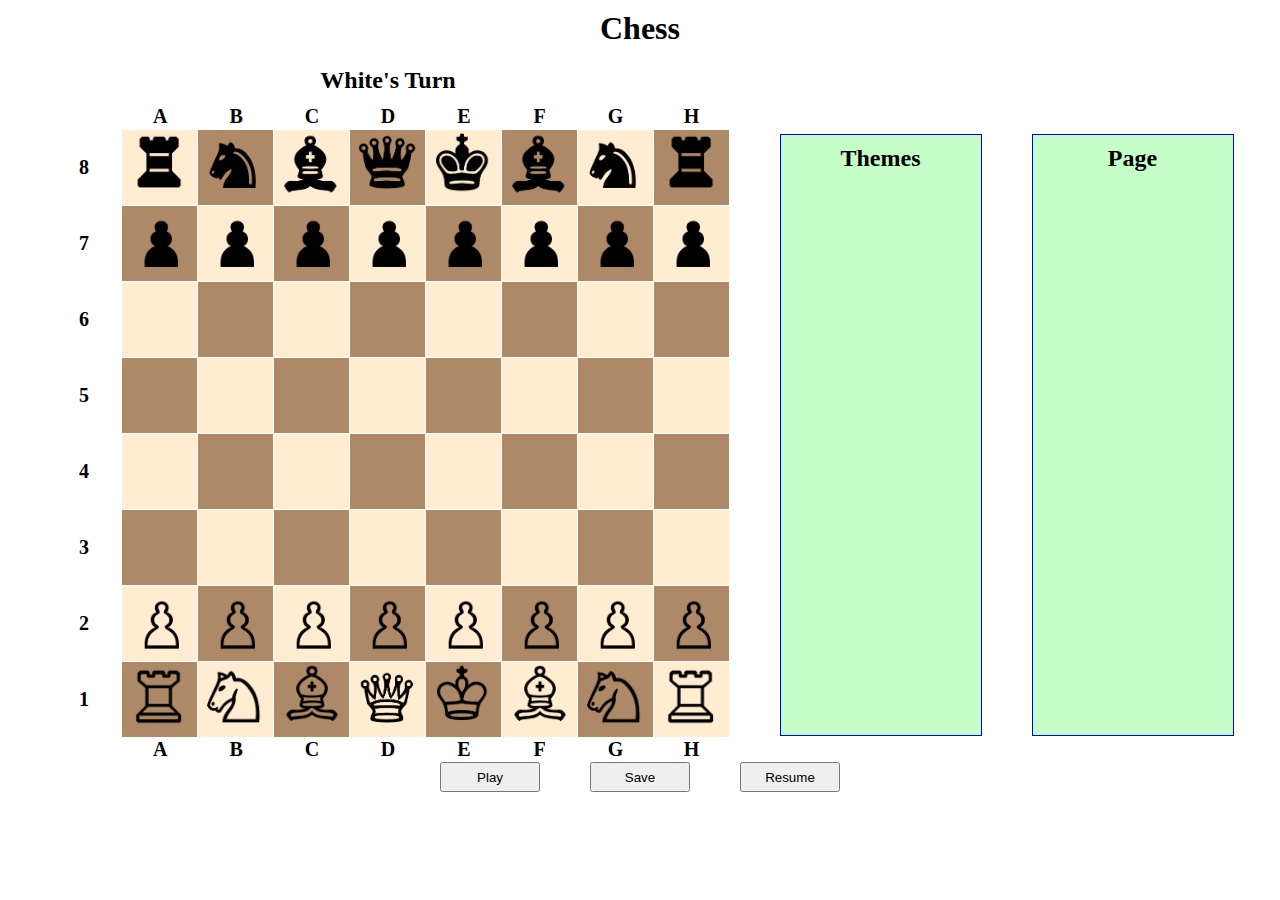
==== index.html @ 3ba4db80 "fix HTML validate - remove ul" ====
<!DOCTYPE html>
<html lang="en">

<head>
    <meta charset="UTF-8">
    <meta http-equiv="X-UA-Compatible" content="IE=edge">
    <meta name="viewport" content="width=device-width, initial-scale=1.0">
    <meta name="author" content="Jahid Khan">
    <link rel="stylesheet" href="Chess.css">
    
    <title>Chess</title>
</head>
<h1>Chess</h1>
<div class="container">
    <div>
        <button onclick="location.reload()">Play</button>
    </div>
    <div>
        <button onclick="saveGame()">Save</button>
    </div>
    <div>
        <button onclick="loadGame()">Resume</button>
    </div>
</div>
<div id = "game">
<body>
    
    <div class="container">
        <div>
            <h2 id="tog">White's Turn</h2>

                <div class="divv" id="row0">
                    <li class="letters"></li>
                    <li class="letters">A</li>
                    <li class="letters">B</li>
                    <li class="letters">C</li>
                    <li class="letters">D</li>
                    <li class="letters">E</li>
                    <li class="letters">F</li>
                    <li class="letters">G</li>
                    <li class="letters">H</li>
                </div>
                <div class="divv" id="row8">
                    <li class="numbers">8</li>
                    <li class="box" id="b801">Brook</li>
                    <li class="box" id="b802">Bknight</li>
                    <li class="box" id="b803">Bbishop</li>
                    <li class="box" id="b804">Bqueen</li>
                    <li class="box" id="b805">Bking</li>
                    <li class="box" id="b806">Bbishop</li>
                    <li class="box" id="b807">Bknight</li>
                    <li class="box" id="b808">Brook</li>
                </div>
                <div class="divv" id="row7">
                    <li class="numbers">7</li>
                    <li class="box" id="b701">Bpawn</li>
                    <li class="box" id="b702">Bpawn</li>
                    <li class="box" id="b703">Bpawn</li>
                    <li class="box" id="b704">Bpawn</li>
                    <li class="box" id="b705">Bpawn</li>
                    <li class="box" id="b706">Bpawn</li>
                    <li class="box" id="b707">Bpawn</li>
                    <li class="box" id="b708">Bpawn</li>
                </div>
                <div class="divv" id="row6">
                    <li class="numbers">6</li>
                    <li class="box" id="b601"></li>
                    <li class="box" id="b602"></li>
                    <li class="box" id="b603"></li>
                    <li class="box" id="b604"></li>
                    <li class="box" id="b605"></li>
                    <li class="box" id="b606"></li>
                    <li class="box" id="b607"></li>
                    <li class="box" id="b608"></li>
                </div>
                <div class="divv" id="row5">
                    <li class="numbers">5</li>
                    <li class="box" id="b501"></li>
                    <li class="box" id="b502"></li>
                    <li class="box" id="b503"></li>
                    <li class="box" id="b504"></li>
                    <li class="box" id="b505"></li>
                    <li class="box" id="b506"></li>
                    <li class="box" id="b507"></li>
                    <li class="box" id="b508"></li>
                </div>
                <div class="divv" id="row4">
                    <li class="numbers">4</li>
                    <li class="box" id="b401"></li>
                    <li class="box" id="b402"></li>
                    <li class="box" id="b403"></li>
                    <li class="box" id="b404"></li>
                    <li class="box" id="b405"></li>
                    <li class="box" id="b406"></li>
                    <li class="box" id="b407"></li>
                    <li class="box" id="b408"></li>
                </div>
                <div class="divv" id="row3">
                    <li class="numbers">3</li>
                    <li class="box" id="b301"></li>
                    <li class="box" id="b302"></li>
                    <li class="box" id="b303"></li>
                    <li class="box" id="b304"></li>
                    <li class="box" id="b305"></li>
                    <li class="box" id="b306"></li>
                    <li class="box" id="b307"></li>
                    <li class="box" id="b308"></li>
                </div>

                <div class="divv" id="row2">
                    <li class="numbers">2</li>
                    <li class="box Wpawn" id="b201">Wpawn</li>
                    <li class="box Wpawn" id="b202">Wpawn</li>
                    <li class="box Wpawn" id="b203">Wpawn</li>
                    <li class="box Wpawn" id="b204">Wpawn</li>
                    <li class="box Wpawn" id="b205">Wpawn</li>
                    <li class="box Wpawn" id="b206">Wpawn</li>
                    <li class="box Wpawn" id="b207">Wpawn</li>
                    <li class="box Wpawn" id="b208">Wpawn</li>
                </div>
                <div class="divv" id="row1">
                    <li class="numbers">1</li>
                    <li class="box" id="b101">Wrook</li>
                    <li class="box" id="b102">Wknight</li>
                    <li class="box" id="b103">Wbishop</li>
                    <li class="box" id="b104">Wqueen</li>
                    <li class="box" id="b105">Wking</li>
                    <li class="box" id="b106">Wbishop</li>
                    <li class="box" id="b107">Wknight</li>
                    <li class="box" id="b108">Wrook</li>
                </div>
                <div class="divv" id="row11">
                    <li class="letters"></li>
                    <li class="letters">A</li>
                    <li class="letters">B</li>
                    <li class="letters">C</li>
                    <li class="letters">D</li>
                    <li class="letters">E</li>
                    <li class="letters">F</li>
                    <li class="letters">G</li>
                    <li class="letters">H</li>
                </div>

        </div>
        <div class="pagebox">
            <h2>Themes</h2>
        </div>
        <div class="pagebox" id="moveRecord">
            <h2>Page</h2>
        </div>
    </div>

    <script src="Chess.js"></script>
    <script type="text/javascript">
    let key = "game";
    function savePage() {
        localStorage.setItem("lastStatus", 'home.html');
    }
    function loadPage() {
        const page = localStorage.getItem("lastStatus");
        const pathname = window.location.pathname;
        const url = window.location.href.replace(pathname, page);
        window.location.replace(url);
    }
    function saveGame() {
        let game = document.getElementById("game");
        // store content to local storage
        let x = localStorage.setItem(key, game.innerHTML);
    }
    function loadGame() {
        var storedValue = localStorage.getItem(key)
        alert(storedValue)
        if (storeValue){
            let game = document.getElementById("game");
            game.innerHTML="";
            game.innerHTML = result;
        }
    }
    </script>
</body>
</div>
</html>
---- Chess.css ----
* {
    margin: 0;
    padding: 0;
}

body {
    display: grid;
    place-items: center;
    overflow-x: hidden;
}

h1 {
    margin: 10px;
    text-align: center;
}
h2 {
    margin: 10px;
    text-align: center;
}

button {
    width: 100px;
    height: 30px;
}
button:hover{
    background-color: orange;
}

.container {
    display: flex;
    flex-direction: column;
    flex-wrap: nowrap;
    flex-flow: row wrap;
    justify-content: space-between;
    align-items: center;
    column-gap: 50px;
    order:2;
}
.pagebox {
    margin-top: 50px;
    width: 200px;
    height: 600px;
    border: 1px solid blue;
    background-color: rgb(196, 255, 199);
}

ul {
    display: grid;
    grid-template-columns: 1fr;
}

.divv {
    display: flex;
}

li {
    list-style: none;
    display: grid;
    place-items: center;
    font-size: 0px;
}
.letters{
    margin: auto;
    width: 75px;
    height: 25px;
    font-size: 20px;
    font-weight: bold;
    text-align: center;
 
}
.numbers{
    margin: auto;
    width: 75px;
    height: 25px;
    font-size: 20px;
    font-weight: bold;
 
}
.box {
    margin: .5px;
    width: 75px;
    height: 75px;
    
}

#tog {
    margin: 10px 0px;
}


.allimg {
    max-width: 80%;
    max-height:90%;
    position: relative;
    bottom: 5px;
}
.allimg:hover{
    background-color: orange;
    color:sandybrown
}

.allpawn {
    transform: scale(.7);
}

.authcont {
    width: 100vw;
}

.author {
    float: right;
    margin-right: 50px;

}


@media (max-width:650px){

    #tog {
        margin-bottom: 70px;

    }

    .box {
        width: 11vw;
        height: 11vw;
    }
    .pagebox {
        width: 33vw;
        height: 88vw;
    }
    .allimg {
        width: 7vw;
    }
}
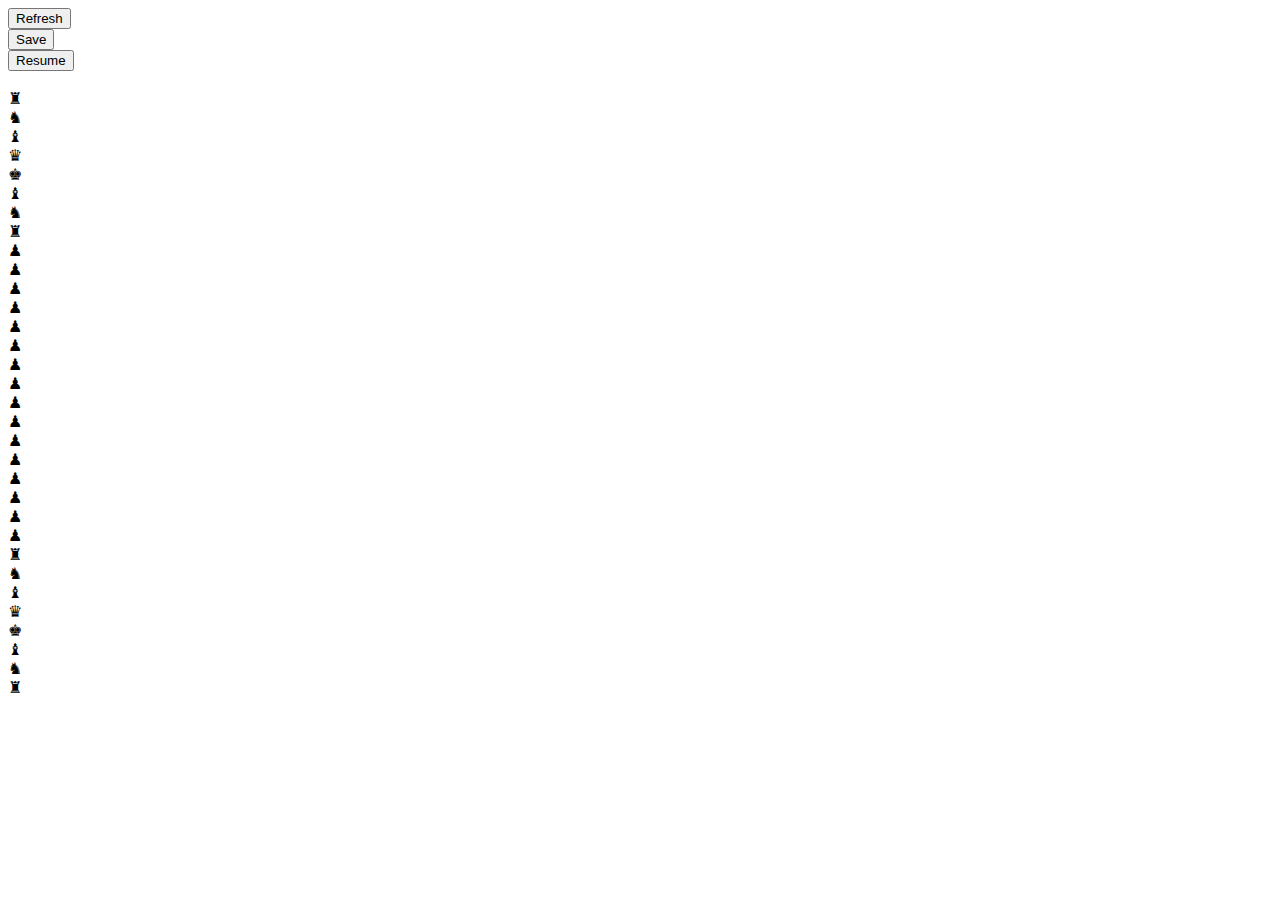
==== commit 66b867c9: "update new version to original" ====
--- a/index.html
+++ b/index.html
@@ -1,182 +1,131 @@
 <!DOCTYPE html>
-<html lang="en">
-
-<head>
-    <meta charset="UTF-8">
-    <meta http-equiv="X-UA-Compatible" content="IE=edge">
-    <meta name="viewport" content="width=device-width, initial-scale=1.0">
-    <meta name="author" content="Jahid Khan">
-    <link rel="stylesheet" href="Chess.css">
+<html>
+    <head>
+        <link rel="stylesheet" href="chess.css">
+        <title>CHESS: A GAME</title>
+    </head>
+    <body>
+        <main>
+            <div class="container">
+                <div>
+                    <button onclick="location.reload()">Refresh</button>
+                </div>
+                <div>
+                    <button onclick="saveGame()">Save</button>
+                </div>
+                <div>
+                    <button onclick="loadGame()">Resume</button>
+                </div>
+            </div>
+            <br />
+            <div class="board">
+                <div id="timer"></div>
+                <div class="whitesq draggable" data-row=0 draggable="false" data-col=0><div class="black" alt="castle-piece" id = "black-piece" draggable="true">♜</div></div>
+                <div class="blacksq draggable" data-row=0 draggable="false" data-col=1><div class="black" alt="knight-piece" id = "black-piece" draggable="true">♞</div></div>
+                <div class="whitesq draggable" data-row=0 draggable="false" data-col=2><div class="black" alt="bishop-piece" id = "black-piece" draggable="true">♝</div></div>
+                <div class="blacksq draggable" data-row=0 draggable="false" data-col=3><div class="black" alt="queen-piece" id = "black-piece" draggable="true">♛</div></div>
+                <div class="whitesq draggable" data-row=0 draggable="false" data-col=4><div class="black king" alt="king-piece" id = "black-king" draggable="true">♚</div></div>
+                <div class="blacksq draggable" data-row=0 draggable="false" data-col=5><div class="black" alt="bishop-piece" id = "black-piece" draggable="true">♝</div></div>
+                <div class="whitesq draggable" data-row=0 draggable="false" data-col=6><div class="black" alt="knight-piece" id = "black-piece" draggable="true">♞</div></div>
+                <div class="blacksq draggable" data-row=0 draggable="false" data-col=7><div class="black" alt="castle-piece" id = "black-piece" draggable="true">♜</div></div>
+                
+                <div class="blacksq draggable" data-row=1 draggable="false" data-col=0><div class="black" alt="pawn-piece" id = "black-piece" draggable="true">♟</div></div>
+                <div class="whitesq draggable" data-row=1 draggable="false" data-col=1><div class="black" alt="pawn-piece" id = "black-piece" draggable="true">♟</div></div>
+                <div class="blacksq draggable" data-row=1 draggable="false" data-col=2><div class="black" alt="pawn-piece" id = "black-piece" draggable="true">♟</div></div>
+                <div class="whitesq draggable" data-row=1 draggable="false" data-col=3><div class="black" alt="pawn-piece" id = "black-piece" draggable="true">♟</div></div>
+                <div class="blacksq draggable" data-row=1 draggable="false" data-col=4><div class="black" alt="pawn-piece" id = "black-piece" draggable="true">♟</div></div>
+                <div class="whitesq draggable" data-row=1 draggable="false" data-col=5><div class="black" alt="pawn-piece" id = "black-piece" draggable="true">♟</div></div>
+                <div class="blacksq draggable" data-row=1 draggable="false" data-col=6><div class="black" alt="pawn-piece" id = "black-piece" draggable="true">♟</div></div>
+                <div class="whitesq draggable" data-row=1 draggable="false" data-col=7><div class="black" alt="pawn-piece" id = "black-piece" draggable="true">♟</div></div>
+                
+                <div class="whitesq draggable" data-row=2 draggable="false" data-col=0><div class="square"   draggable="true"></div></div>
+                <div class="blacksq draggable" data-row=2 draggable="false" data-col=1><div class="square"   draggable="true"></div></div>
+                <div class="whitesq draggable" data-row=2 draggable="false" data-col=2><div class="square"   draggable="true"></div></div>
+                <div class="blacksq draggable" data-row=2 draggable="false" data-col=3><div class="square"   draggable="true"></div></div>
+                <div class="whitesq draggable" data-row=2 draggable="false" data-col=4><div class="square"   draggable="true"></div></div>
+                <div class="blacksq draggable" data-row=2 draggable="false" data-col=5><div class="square"   draggable="true"></div></div>
+                <div class="whitesq draggable" data-row=2 draggable="false" data-col=6><div class="square"   draggable="true"></div></div>
+                <div class="blacksq draggable" data-row=2 draggable="false" data-col=7><div class="square"   draggable="true"></div></div>
+                <div class="blacksq draggable" data-row=3 draggable="false" data-col=0><div class="square"   draggable="true"></div></div>
+                <div class="whitesq draggable" data-row=3 draggable="false" data-col=1><div class="square"   draggable="true"></div></div>
+                <div class="blacksq draggable" data-row=3 draggable="false" data-col=2><div class="square"   draggable="true"></div></div>
+                <div class="whitesq draggable" data-row=3 draggable="false" data-col=3><div class="square"   draggable="true"></div></div>
+                <div class="blacksq draggable" data-row=3 draggable="false" data-col=4><div class="square"   draggable="true"></div></div>
+                <div class="whitesq draggable" data-row=3 draggable="false" data-col=5><div class="square"   draggable="true"></div></div>
+                <div class="blacksq draggable" data-row=3 draggable="false" data-col=6><div class="square"   draggable="true"></div></div>
+                <div class="whitesq draggable" data-row=3 draggable="false" data-col=7><div class="square"   draggable="true"></div></div>
+                <div class="whitesq draggable" data-row=4 draggable="false" data-col=0><div class="square"   draggable="true"></div></div>
+                <div class="blacksq draggable" data-row=4 draggable="false" data-col=1><div class="square"   draggable="true"></div></div>
+                <div class="whitesq draggable" data-row=4 draggable="false" data-col=2><div class="square"   draggable="true"></div></div>
+                <div class="blacksq draggable" data-row=4 draggable="false" data-col=3><div class="square"   draggable="true"></div></div>
+                <div class="whitesq draggable" data-row=4 draggable="false" data-col=4><div class="square"   draggable="true"></div></div>
+                <div class="blacksq draggable" data-row=4 draggable="false" data-col=5><div class="square"   draggable="true"></div></div>
+                <div class="whitesq draggable" data-row=4 draggable="false" data-col=6><div class="square"   draggable="true"></div></div>
+                <div class="blacksq draggable" data-row=4 draggable="false" data-col=7><div class="square"   draggable="true"></div></div>
+                <div class="blacksq draggable" data-row=5 draggable="false" data-col=0><div class="square"   draggable="true"></div></div>
+                <div class="whitesq draggable" data-row=5 draggable="false" data-col=1><div class="square"   draggable="true"></div></div>
+                <div class="blacksq draggable" data-row=5 draggable="false" data-col=2><div class="square"   draggable="true"></div></div>
+                <div class="whitesq draggable" data-row=5 draggable="false" data-col=3><div class="square"   draggable="true"></div></div>
+                <div class="blacksq draggable" data-row=5 draggable="false" data-col=4><div class="square"   draggable="true"></div></div>
+                <div class="whitesq draggable" data-row=5 draggable="false" data-col=5><div class="square"   draggable="true"></div></div>
+                <div class="blacksq draggable" data-row=5 draggable="false" data-col=6><div class="square"   draggable="true"></div></div>
+                <div class="whitesq draggable" data-row=5 draggable="false" data-col=7><div class="square"   draggable="true"></div></div>
     
-    <title>Chess</title>
-</head>
-<h1>Chess</h1>
-<div class="container">
-    <div>
-        <button onclick="location.reload()">Play</button>
-    </div>
-    <div>
-        <button onclick="saveGame()">Save</button>
-    </div>
-    <div>
-        <button onclick="loadGame()">Resume</button>
-    </div>
-</div>
-<div id = "game">
-<body>
+                <div class="whitesq draggable" data-row=6 draggable="false" data-col=0><div class="white" alt="pawn-piece" id = "white-piece" draggable="true">♟</div></div>
+                <div class="blacksq draggable" data-row=6 draggable="false" data-col=1><div class="white" alt="pawn-piece" id = "white-piece" draggable="true">♟</div></div>
+                <div class="whitesq draggable" data-row=6 draggable="false" data-col=2><div class="white" alt="pawn-piece" id = "white-piece" draggable="true">♟</div></div>
+                <div class="blacksq draggable" data-row=6 draggable="false" data-col=3><div class="white" alt="pawn-piece" id = "white-piece" draggable="true">♟</div></div>
+                <div class="whitesq draggable" data-row=6 draggable="false" data-col=4><div class="white" alt="pawn-piece" id = "white-piece" draggable="true">♟</div></div>
+                <div class="blacksq draggable" data-row=6 draggable="false" data-col=5><div class="white" alt="pawn-piece" id = "white-piece" draggable="true">♟</div></div>
+                <div class="whitesq draggable" data-row=6 draggable="false" data-col=6><div class="white" alt="pawn-piece" id = "white-piece" draggable="true">♟</div></div>
+                <div class="blacksq draggable" data-row=6 draggable="false" data-col=7><div class="white" alt="pawn-piece" id = "white-piece" draggable="true">♟</div></div>
     
-    <div class="container">
-        <div>
-            <h2 id="tog">White's Turn</h2>
-
-                <div class="divv" id="row0">
-                    <li class="letters"></li>
-                    <li class="letters">A</li>
-                    <li class="letters">B</li>
-                    <li class="letters">C</li>
-                    <li class="letters">D</li>
-                    <li class="letters">E</li>
-                    <li class="letters">F</li>
-                    <li class="letters">G</li>
-                    <li class="letters">H</li>
-                </div>
-                <div class="divv" id="row8">
-                    <li class="numbers">8</li>
-                    <li class="box" id="b801">Brook</li>
-                    <li class="box" id="b802">Bknight</li>
-                    <li class="box" id="b803">Bbishop</li>
-                    <li class="box" id="b804">Bqueen</li>
-                    <li class="box" id="b805">Bking</li>
-                    <li class="box" id="b806">Bbishop</li>
-                    <li class="box" id="b807">Bknight</li>
-                    <li class="box" id="b808">Brook</li>
-                </div>
-                <div class="divv" id="row7">
-                    <li class="numbers">7</li>
-                    <li class="box" id="b701">Bpawn</li>
-                    <li class="box" id="b702">Bpawn</li>
-                    <li class="box" id="b703">Bpawn</li>
-                    <li class="box" id="b704">Bpawn</li>
-                    <li class="box" id="b705">Bpawn</li>
-                    <li class="box" id="b706">Bpawn</li>
-                    <li class="box" id="b707">Bpawn</li>
-                    <li class="box" id="b708">Bpawn</li>
-                </div>
-                <div class="divv" id="row6">
-                    <li class="numbers">6</li>
-                    <li class="box" id="b601"></li>
-                    <li class="box" id="b602"></li>
-                    <li class="box" id="b603"></li>
-                    <li class="box" id="b604"></li>
-                    <li class="box" id="b605"></li>
-                    <li class="box" id="b606"></li>
-                    <li class="box" id="b607"></li>
-                    <li class="box" id="b608"></li>
-                </div>
-                <div class="divv" id="row5">
-                    <li class="numbers">5</li>
-                    <li class="box" id="b501"></li>
-                    <li class="box" id="b502"></li>
-                    <li class="box" id="b503"></li>
-                    <li class="box" id="b504"></li>
-                    <li class="box" id="b505"></li>
-                    <li class="box" id="b506"></li>
-                    <li class="box" id="b507"></li>
-                    <li class="box" id="b508"></li>
-                </div>
-                <div class="divv" id="row4">
-                    <li class="numbers">4</li>
-                    <li class="box" id="b401"></li>
-                    <li class="box" id="b402"></li>
-                    <li class="box" id="b403"></li>
-                    <li class="box" id="b404"></li>
-                    <li class="box" id="b405"></li>
-                    <li class="box" id="b406"></li>
-                    <li class="box" id="b407"></li>
-                    <li class="box" id="b408"></li>
-                </div>
-                <div class="divv" id="row3">
-                    <li class="numbers">3</li>
-                    <li class="box" id="b301"></li>
-                    <li class="box" id="b302"></li>
-                    <li class="box" id="b303"></li>
-                    <li class="box" id="b304"></li>
-                    <li class="box" id="b305"></li>
-                    <li class="box" id="b306"></li>
-                    <li class="box" id="b307"></li>
-                    <li class="box" id="b308"></li>
-                </div>
-
-                <div class="divv" id="row2">
-                    <li class="numbers">2</li>
-                    <li class="box Wpawn" id="b201">Wpawn</li>
-                    <li class="box Wpawn" id="b202">Wpawn</li>
-                    <li class="box Wpawn" id="b203">Wpawn</li>
-                    <li class="box Wpawn" id="b204">Wpawn</li>
-                    <li class="box Wpawn" id="b205">Wpawn</li>
-                    <li class="box Wpawn" id="b206">Wpawn</li>
-                    <li class="box Wpawn" id="b207">Wpawn</li>
-                    <li class="box Wpawn" id="b208">Wpawn</li>
-                </div>
-                <div class="divv" id="row1">
-                    <li class="numbers">1</li>
-                    <li class="box" id="b101">Wrook</li>
-                    <li class="box" id="b102">Wknight</li>
-                    <li class="box" id="b103">Wbishop</li>
-                    <li class="box" id="b104">Wqueen</li>
-                    <li class="box" id="b105">Wking</li>
-                    <li class="box" id="b106">Wbishop</li>
-                    <li class="box" id="b107">Wknight</li>
-                    <li class="box" id="b108">Wrook</li>
-                </div>
-                <div class="divv" id="row11">
-                    <li class="letters"></li>
-                    <li class="letters">A</li>
-                    <li class="letters">B</li>
-                    <li class="letters">C</li>
-                    <li class="letters">D</li>
-                    <li class="letters">E</li>
-                    <li class="letters">F</li>
-                    <li class="letters">G</li>
-                    <li class="letters">H</li>
-                </div>
-
-        </div>
-        <div class="pagebox">
-            <h2>Themes</h2>
-        </div>
-        <div class="pagebox" id="moveRecord">
-            <h2>Page</h2>
-        </div>
-    </div>
-
-    <script src="Chess.js"></script>
-    <script type="text/javascript">
-    let key = "game";
-    function savePage() {
-        localStorage.setItem("lastStatus", 'home.html');
-    }
-    function loadPage() {
-        const page = localStorage.getItem("lastStatus");
-        const pathname = window.location.pathname;
-        const url = window.location.href.replace(pathname, page);
-        window.location.replace(url);
-    }
-    function saveGame() {
-        let game = document.getElementById("game");
-        // store content to local storage
-        let x = localStorage.setItem(key, game.innerHTML);
-    }
-    function loadGame() {
-        var storedValue = localStorage.getItem(key)
-        alert(storedValue)
-        if (storeValue){
-            let game = document.getElementById("game");
-            game.innerHTML="";
-            game.innerHTML = result;
-        }
-    }
-    </script>
-</body>
-</div>
-</html>+                <div class="blacksq draggable" data-row=7 draggable="false" data-col=0><div class="white" alt="castle-piece" id = "white-piece" draggable="true">♜</div></div>
+                <div class="whitesq draggable" data-row=7 draggable="false" data-col=1><div class="white" alt="knight-piece" id = "white-piece" draggable="true">♞</div></div>
+                <div class="blacksq draggable" data-row=7 draggable="false" data-col=2><div class="white" alt="bishop-piece" id = "white-piece" draggable="true">♝</div></div>
+                <div class="whitesq draggable" data-row=7 draggable="false" data-col=3><div class="white" alt="queen-piece" id = "white-piece" draggable="true">♛</div></div>
+                <div class="blacksq draggable" data-row=7 draggable="false" data-col=4><div class="white king" alt="king-piece" id = "white-king" draggable="true">♚</div></div>
+                <div class="whitesq draggable" data-row=7 draggable="false" data-col=5><div class="white" alt="bishop-piece" id = "white-piece" draggable="true">♝</div></div>
+                <div class="blacksq draggable" data-row=7 draggable="false" data-col=6><div class="white" alt="knight-piece" id = "white-piece" draggable="true">♞</div></div>
+                <div class="whitesq draggable" data-row=7 draggable="false" data-col=7><div class="white" alt="castle-piece" id = "white-piece" draggable="true">♜</div></div>
+            </div>
+        </main>
+        <script src="chess.js"></script>
+        <script>
+            let key = "game";
+            function saveGame() {
+                const main = document.querySelector("main");
+                // store content to local storage
+                let x = localStorage.setItem(key, main.innerHTML);
+                var storedValue = localStorage.getItem(key)
+            }
+            function loadGame() {
+                let keyresume = key;
+                var storedValue = localStorage.getItem(keyresume)
+                if (storedValue){
+                    const main = document.querySelector("main");
+                    main.innerHTML = storedValue;
+                }
+                setTimeout(() => {
+                let squares = document.querySelectorAll(".draggable");
+                squares.forEach((square) => {
+                square.addEventListener("dragstart", dragStart);
+                square.addEventListener("dragover", dragOver);
+                square.addEventListener("dragenter", dragEnter);
+                square.addEventListener("dragleave", dragLeave);
+                square.addEventListener("drop", dragDrop);
+                });
+                }, 0);
+                timerElement = document.getElementById('timer');
+                whosTurn = timerElement.innerHTML.substr(0,5);
+                if (whosTurn=="White"){
+                    whosTurn="white";
+                    whiteTime=timerElement.title;
+                }else{
+                    whosTurn ="black";
+                    blackTime=timerElement.title;
+                }
+            }
+        </script>
+    </body>
+</html>
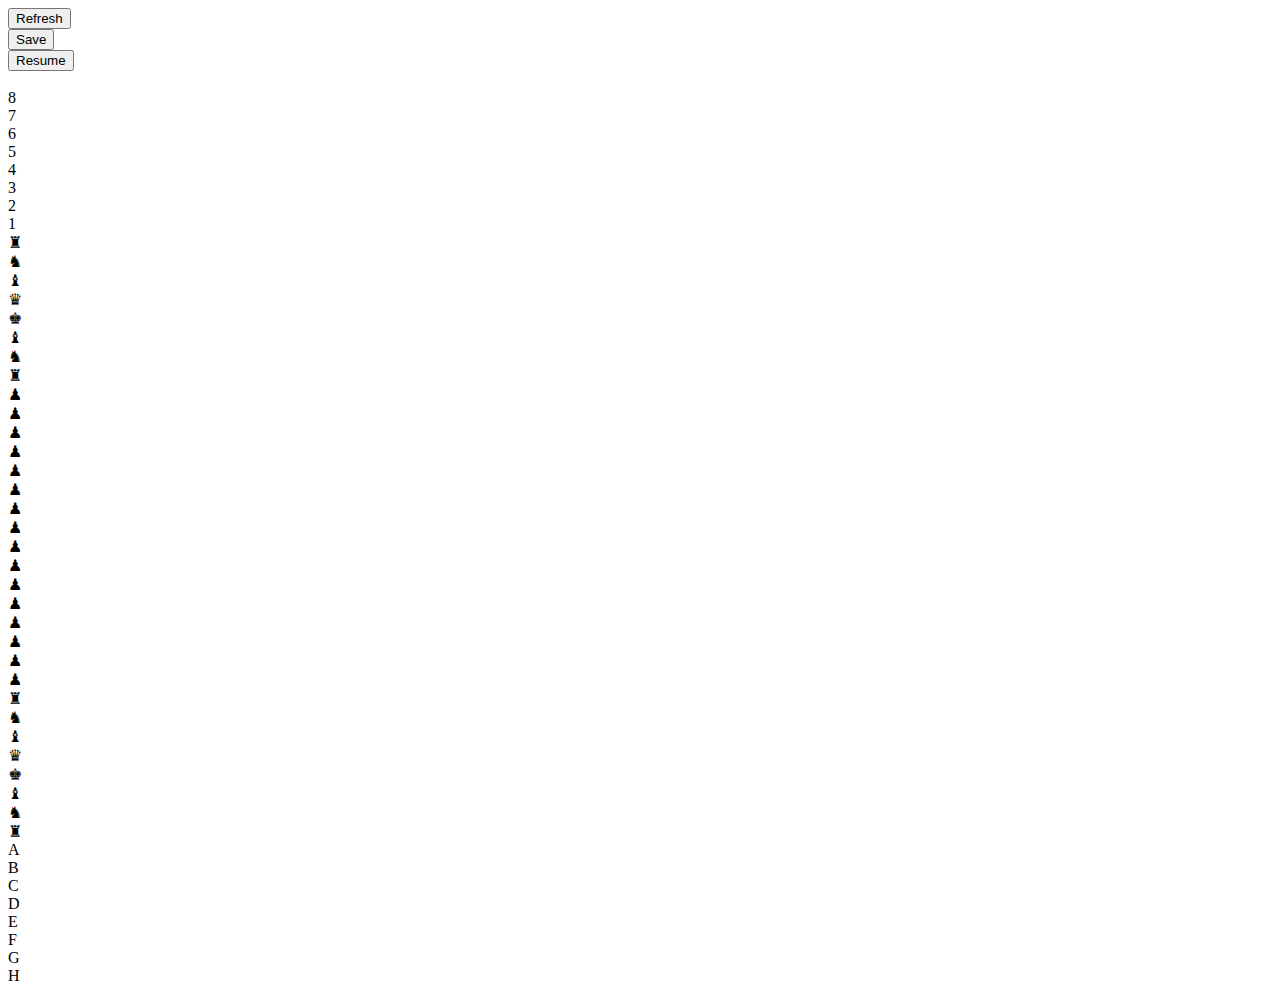
==== commit a36af79e: "add some css" ====
--- a/index.html
+++ b/index.html
@@ -7,6 +7,7 @@
     <body>
         <main>
             <div class="container">
+                <div></div>
                 <div>
                     <button onclick="location.reload()">Refresh</button>
                 </div>
@@ -18,76 +19,91 @@
                 </div>
             </div>
             <br />
-            <div class="board">
-                <div id="timer"></div>
-                <div class="whitesq draggable" data-row=0 draggable="false" data-col=0><div class="black" alt="castle-piece" id = "black-piece" draggable="true">♜</div></div>
-                <div class="blacksq draggable" data-row=0 draggable="false" data-col=1><div class="black" alt="knight-piece" id = "black-piece" draggable="true">♞</div></div>
-                <div class="whitesq draggable" data-row=0 draggable="false" data-col=2><div class="black" alt="bishop-piece" id = "black-piece" draggable="true">♝</div></div>
-                <div class="blacksq draggable" data-row=0 draggable="false" data-col=3><div class="black" alt="queen-piece" id = "black-piece" draggable="true">♛</div></div>
-                <div class="whitesq draggable" data-row=0 draggable="false" data-col=4><div class="black king" alt="king-piece" id = "black-king" draggable="true">♚</div></div>
-                <div class="blacksq draggable" data-row=0 draggable="false" data-col=5><div class="black" alt="bishop-piece" id = "black-piece" draggable="true">♝</div></div>
-                <div class="whitesq draggable" data-row=0 draggable="false" data-col=6><div class="black" alt="knight-piece" id = "black-piece" draggable="true">♞</div></div>
-                <div class="blacksq draggable" data-row=0 draggable="false" data-col=7><div class="black" alt="castle-piece" id = "black-piece" draggable="true">♜</div></div>
+            <div class="container_column">
+                <div>
+                    <div class="column">8</div>
+                    <div class="column">7</div>
+                    <div class="column">6</div>
+                    <div class="column">5</div>
+                    <div class="column">4</div>
+                    <div class="column">3</div>
+                    <div class="column">2</div>
+                    <div class="column">1</div>
+                </div>
+                <div class="board">
+                    <div id="timer"></div>
+                    <div class="whitesq draggable" data-row=0 draggable="false" data-col=0><div class="black" alt="castle-piece" id = "black-piece" draggable="true">♜</div></div>
+                    <div class="blacksq draggable" data-row=0 draggable="false" data-col=1><div class="black" alt="knight-piece" id = "black-piece" draggable="true">♞</div></div>
+                    <div class="whitesq draggable" data-row=0 draggable="false" data-col=2><div class="black" alt="bishop-piece" id = "black-piece" draggable="true">♝</div></div>
+                    <div class="blacksq draggable" data-row=0 draggable="false" data-col=3><div class="black" alt="queen-piece" id = "black-piece" draggable="true">♛</div></div>
+                    <div class="whitesq draggable" data-row=0 draggable="false" data-col=4><div class="black king" alt="king-piece" id = "black-king" draggable="true">♚</div></div>
+                    <div class="blacksq draggable" data-row=0 draggable="false" data-col=5><div class="black" alt="bishop-piece" id = "black-piece" draggable="true">♝</div></div>
+                    <div class="whitesq draggable" data-row=0 draggable="false" data-col=6><div class="black" alt="knight-piece" id = "black-piece" draggable="true">♞</div></div>
+                    <div class="blacksq draggable" data-row=0 draggable="false" data-col=7><div class="black" alt="castle-piece" id = "black-piece" draggable="true">♜</div></div>
                 
-                <div class="blacksq draggable" data-row=1 draggable="false" data-col=0><div class="black" alt="pawn-piece" id = "black-piece" draggable="true">♟</div></div>
-                <div class="whitesq draggable" data-row=1 draggable="false" data-col=1><div class="black" alt="pawn-piece" id = "black-piece" draggable="true">♟</div></div>
-                <div class="blacksq draggable" data-row=1 draggable="false" data-col=2><div class="black" alt="pawn-piece" id = "black-piece" draggable="true">♟</div></div>
-                <div class="whitesq draggable" data-row=1 draggable="false" data-col=3><div class="black" alt="pawn-piece" id = "black-piece" draggable="true">♟</div></div>
-                <div class="blacksq draggable" data-row=1 draggable="false" data-col=4><div class="black" alt="pawn-piece" id = "black-piece" draggable="true">♟</div></div>
-                <div class="whitesq draggable" data-row=1 draggable="false" data-col=5><div class="black" alt="pawn-piece" id = "black-piece" draggable="true">♟</div></div>
-                <div class="blacksq draggable" data-row=1 draggable="false" data-col=6><div class="black" alt="pawn-piece" id = "black-piece" draggable="true">♟</div></div>
-                <div class="whitesq draggable" data-row=1 draggable="false" data-col=7><div class="black" alt="pawn-piece" id = "black-piece" draggable="true">♟</div></div>
-                
-                <div class="whitesq draggable" data-row=2 draggable="false" data-col=0><div class="square"   draggable="true"></div></div>
-                <div class="blacksq draggable" data-row=2 draggable="false" data-col=1><div class="square"   draggable="true"></div></div>
-                <div class="whitesq draggable" data-row=2 draggable="false" data-col=2><div class="square"   draggable="true"></div></div>
-                <div class="blacksq draggable" data-row=2 draggable="false" data-col=3><div class="square"   draggable="true"></div></div>
-                <div class="whitesq draggable" data-row=2 draggable="false" data-col=4><div class="square"   draggable="true"></div></div>
-                <div class="blacksq draggable" data-row=2 draggable="false" data-col=5><div class="square"   draggable="true"></div></div>
-                <div class="whitesq draggable" data-row=2 draggable="false" data-col=6><div class="square"   draggable="true"></div></div>
-                <div class="blacksq draggable" data-row=2 draggable="false" data-col=7><div class="square"   draggable="true"></div></div>
-                <div class="blacksq draggable" data-row=3 draggable="false" data-col=0><div class="square"   draggable="true"></div></div>
-                <div class="whitesq draggable" data-row=3 draggable="false" data-col=1><div class="square"   draggable="true"></div></div>
-                <div class="blacksq draggable" data-row=3 draggable="false" data-col=2><div class="square"   draggable="true"></div></div>
-                <div class="whitesq draggable" data-row=3 draggable="false" data-col=3><div class="square"   draggable="true"></div></div>
-                <div class="blacksq draggable" data-row=3 draggable="false" data-col=4><div class="square"   draggable="true"></div></div>
-                <div class="whitesq draggable" data-row=3 draggable="false" data-col=5><div class="square"   draggable="true"></div></div>
-                <div class="blacksq draggable" data-row=3 draggable="false" data-col=6><div class="square"   draggable="true"></div></div>
-                <div class="whitesq draggable" data-row=3 draggable="false" data-col=7><div class="square"   draggable="true"></div></div>
-                <div class="whitesq draggable" data-row=4 draggable="false" data-col=0><div class="square"   draggable="true"></div></div>
-                <div class="blacksq draggable" data-row=4 draggable="false" data-col=1><div class="square"   draggable="true"></div></div>
-                <div class="whitesq draggable" data-row=4 draggable="false" data-col=2><div class="square"   draggable="true"></div></div>
-                <div class="blacksq draggable" data-row=4 draggable="false" data-col=3><div class="square"   draggable="true"></div></div>
-                <div class="whitesq draggable" data-row=4 draggable="false" data-col=4><div class="square"   draggable="true"></div></div>
-                <div class="blacksq draggable" data-row=4 draggable="false" data-col=5><div class="square"   draggable="true"></div></div>
-                <div class="whitesq draggable" data-row=4 draggable="false" data-col=6><div class="square"   draggable="true"></div></div>
-                <div class="blacksq draggable" data-row=4 draggable="false" data-col=7><div class="square"   draggable="true"></div></div>
-                <div class="blacksq draggable" data-row=5 draggable="false" data-col=0><div class="square"   draggable="true"></div></div>
-                <div class="whitesq draggable" data-row=5 draggable="false" data-col=1><div class="square"   draggable="true"></div></div>
-                <div class="blacksq draggable" data-row=5 draggable="false" data-col=2><div class="square"   draggable="true"></div></div>
-                <div class="whitesq draggable" data-row=5 draggable="false" data-col=3><div class="square"   draggable="true"></div></div>
-                <div class="blacksq draggable" data-row=5 draggable="false" data-col=4><div class="square"   draggable="true"></div></div>
-                <div class="whitesq draggable" data-row=5 draggable="false" data-col=5><div class="square"   draggable="true"></div></div>
-                <div class="blacksq draggable" data-row=5 draggable="false" data-col=6><div class="square"   draggable="true"></div></div>
-                <div class="whitesq draggable" data-row=5 draggable="false" data-col=7><div class="square"   draggable="true"></div></div>
-    
-                <div class="whitesq draggable" data-row=6 draggable="false" data-col=0><div class="white" alt="pawn-piece" id = "white-piece" draggable="true">♟</div></div>
-                <div class="blacksq draggable" data-row=6 draggable="false" data-col=1><div class="white" alt="pawn-piece" id = "white-piece" draggable="true">♟</div></div>
-                <div class="whitesq draggable" data-row=6 draggable="false" data-col=2><div class="white" alt="pawn-piece" id = "white-piece" draggable="true">♟</div></div>
-                <div class="blacksq draggable" data-row=6 draggable="false" data-col=3><div class="white" alt="pawn-piece" id = "white-piece" draggable="true">♟</div></div>
-                <div class="whitesq draggable" data-row=6 draggable="false" data-col=4><div class="white" alt="pawn-piece" id = "white-piece" draggable="true">♟</div></div>
-                <div class="blacksq draggable" data-row=6 draggable="false" data-col=5><div class="white" alt="pawn-piece" id = "white-piece" draggable="true">♟</div></div>
-                <div class="whitesq draggable" data-row=6 draggable="false" data-col=6><div class="white" alt="pawn-piece" id = "white-piece" draggable="true">♟</div></div>
-                <div class="blacksq draggable" data-row=6 draggable="false" data-col=7><div class="white" alt="pawn-piece" id = "white-piece" draggable="true">♟</div></div>
-    
-                <div class="blacksq draggable" data-row=7 draggable="false" data-col=0><div class="white" alt="castle-piece" id = "white-piece" draggable="true">♜</div></div>
-                <div class="whitesq draggable" data-row=7 draggable="false" data-col=1><div class="white" alt="knight-piece" id = "white-piece" draggable="true">♞</div></div>
-                <div class="blacksq draggable" data-row=7 draggable="false" data-col=2><div class="white" alt="bishop-piece" id = "white-piece" draggable="true">♝</div></div>
-                <div class="whitesq draggable" data-row=7 draggable="false" data-col=3><div class="white" alt="queen-piece" id = "white-piece" draggable="true">♛</div></div>
-                <div class="blacksq draggable" data-row=7 draggable="false" data-col=4><div class="white king" alt="king-piece" id = "white-king" draggable="true">♚</div></div>
-                <div class="whitesq draggable" data-row=7 draggable="false" data-col=5><div class="white" alt="bishop-piece" id = "white-piece" draggable="true">♝</div></div>
-                <div class="blacksq draggable" data-row=7 draggable="false" data-col=6><div class="white" alt="knight-piece" id = "white-piece" draggable="true">♞</div></div>
-                <div class="whitesq draggable" data-row=7 draggable="false" data-col=7><div class="white" alt="castle-piece" id = "white-piece" draggable="true">♜</div></div>
+                    <div class="blacksq draggable" data-row=1 draggable="false" data-col=0><div class="black" alt="pawn-piece" id = "black-piece" draggable="true">♟</div></div>
+                    <div class="whitesq draggable" data-row=1 draggable="false" data-col=1><div class="black" alt="pawn-piece" id = "black-piece" draggable="true">♟</div></div>
+                    <div class="blacksq draggable" data-row=1 draggable="false" data-col=2><div class="black" alt="pawn-piece" id = "black-piece" draggable="true">♟</div></div>
+                    <div class="whitesq draggable" data-row=1 draggable="false" data-col=3><div class="black" alt="pawn-piece" id = "black-piece" draggable="true">♟</div></div>
+                    <div class="blacksq draggable" data-row=1 draggable="false" data-col=4><div class="black" alt="pawn-piece" id = "black-piece" draggable="true">♟</div></div>
+                    <div class="whitesq draggable" data-row=1 draggable="false" data-col=5><div class="black" alt="pawn-piece" id = "black-piece" draggable="true">♟</div></div>
+                    <div class="blacksq draggable" data-row=1 draggable="false" data-col=6><div class="black" alt="pawn-piece" id = "black-piece" draggable="true">♟</div></div>
+                    <div class="whitesq draggable" data-row=1 draggable="false" data-col=7><div class="black" alt="pawn-piece" id = "black-piece" draggable="true">♟</div></div>
+                    
+                    <div class="whitesq draggable" data-row=2 draggable="false" data-col=0><div class="square"   draggable="true"></div></div>
+                    <div class="blacksq draggable" data-row=2 draggable="false" data-col=1><div class="square"   draggable="true"></div></div>
+                    <div class="whitesq draggable" data-row=2 draggable="false" data-col=2><div class="square"   draggable="true"></div></div>
+                    <div class="blacksq draggable" data-row=2 draggable="false" data-col=3><div class="square"   draggable="true"></div></div>
+                    <div class="whitesq draggable" data-row=2 draggable="false" data-col=4><div class="square"   draggable="true"></div></div>
+                    <div class="blacksq draggable" data-row=2 draggable="false" data-col=5><div class="square"   draggable="true"></div></div>
+                    <div class="whitesq draggable" data-row=2 draggable="false" data-col=6><div class="square"   draggable="true"></div></div>
+                    <div class="blacksq draggable" data-row=2 draggable="false" data-col=7><div class="square"   draggable="true"></div></div>
+                    <div class="blacksq draggable" data-row=3 draggable="false" data-col=0><div class="square"   draggable="true"></div></div>
+                    <div class="whitesq draggable" data-row=3 draggable="false" data-col=1><div class="square"   draggable="true"></div></div>
+                    <div class="blacksq draggable" data-row=3 draggable="false" data-col=2><div class="square"   draggable="true"></div></div>
+                    <div class="whitesq draggable" data-row=3 draggable="false" data-col=3><div class="square"   draggable="true"></div></div>
+                    <div class="blacksq draggable" data-row=3 draggable="false" data-col=4><div class="square"   draggable="true"></div></div>
+                    <div class="whitesq draggable" data-row=3 draggable="false" data-col=5><div class="square"   draggable="true"></div></div>
+                    <div class="blacksq draggable" data-row=3 draggable="false" data-col=6><div class="square"   draggable="true"></div></div>
+                    <div class="whitesq draggable" data-row=3 draggable="false" data-col=7><div class="square"   draggable="true"></div></div>
+                    <div class="whitesq draggable" data-row=4 draggable="false" data-col=0><div class="square"   draggable="true"></div></div>
+                    <div class="blacksq draggable" data-row=4 draggable="false" data-col=1><div class="square"   draggable="true"></div></div>
+                    <div class="whitesq draggable" data-row=4 draggable="false" data-col=2><div class="square"   draggable="true"></div></div>
+                    <div class="blacksq draggable" data-row=4 draggable="false" data-col=3><div class="square"   draggable="true"></div></div>
+                    <div class="whitesq draggable" data-row=4 draggable="false" data-col=4><div class="square"   draggable="true"></div></div>
+                    <div class="blacksq draggable" data-row=4 draggable="false" data-col=5><div class="square"   draggable="true"></div></div>
+                    <div class="whitesq draggable" data-row=4 draggable="false" data-col=6><div class="square"   draggable="true"></div></div>
+                    <div class="blacksq draggable" data-row=4 draggable="false" data-col=7><div class="square"   draggable="true"></div></div>
+                    <div class="blacksq draggable" data-row=5 draggable="false" data-col=0><div class="square"   draggable="true"></div></div>
+                    <div class="whitesq draggable" data-row=5 draggable="false" data-col=1><div class="square"   draggable="true"></div></div>
+                    <div class="blacksq draggable" data-row=5 draggable="false" data-col=2><div class="square"   draggable="true"></div></div>
+                    <div class="whitesq draggable" data-row=5 draggable="false" data-col=3><div class="square"   draggable="true"></div></div>
+                    <div class="blacksq draggable" data-row=5 draggable="false" data-col=4><div class="square"   draggable="true"></div></div>
+                    <div class="whitesq draggable" data-row=5 draggable="false" data-col=5><div class="square"   draggable="true"></div></div>
+                    <div class="blacksq draggable" data-row=5 draggable="false" data-col=6><div class="square"   draggable="true"></div></div>
+                    <div class="whitesq draggable" data-row=5 draggable="false" data-col=7><div class="square"   draggable="true"></div></div>
+        
+                    <div class="whitesq draggable" data-row=6 draggable="false" data-col=0><div class="white" alt="pawn-piece" id = "white-piece" draggable="true">♟</div></div>
+                    <div class="blacksq draggable" data-row=6 draggable="false" data-col=1><div class="white" alt="pawn-piece" id = "white-piece" draggable="true">♟</div></div>
+                    <div class="whitesq draggable" data-row=6 draggable="false" data-col=2><div class="white" alt="pawn-piece" id = "white-piece" draggable="true">♟</div></div>
+                    <div class="blacksq draggable" data-row=6 draggable="false" data-col=3><div class="white" alt="pawn-piece" id = "white-piece" draggable="true">♟</div></div>
+                    <div class="whitesq draggable" data-row=6 draggable="false" data-col=4><div class="white" alt="pawn-piece" id = "white-piece" draggable="true">♟</div></div>
+                    <div class="blacksq draggable" data-row=6 draggable="false" data-col=5><div class="white" alt="pawn-piece" id = "white-piece" draggable="true">♟</div></div>
+                    <div class="whitesq draggable" data-row=6 draggable="false" data-col=6><div class="white" alt="pawn-piece" id = "white-piece" draggable="true">♟</div></div>
+                    <div class="blacksq draggable" data-row=6 draggable="false" data-col=7><div class="white" alt="pawn-piece" id = "white-piece" draggable="true">♟</div></div>
+                    
+                    <div class="blacksq draggable" data-row=7 draggable="false" data-col=0><div class="white" alt="castle-piece" id = "white-piece" draggable="true">♜</div></div>
+                    <div class="whitesq draggable" data-row=7 draggable="false" data-col=1><div class="white" alt="knight-piece" id = "white-piece" draggable="true">♞</div></div>
+                    <div class="blacksq draggable" data-row=7 draggable="false" data-col=2><div class="white" alt="bishop-piece" id = "white-piece" draggable="true">♝</div></div>
+                    <div class="whitesq draggable" data-row=7 draggable="false" data-col=3><div class="white" alt="queen-piece" id = "white-piece" draggable="true">♛</div></div>
+                    <div class="blacksq draggable" data-row=7 draggable="false" data-col=4><div class="white king" alt="king-piece" id = "white-king" draggable="true">♚</div></div>
+                    <div class="whitesq draggable" data-row=7 draggable="false" data-col=5><div class="white" alt="bishop-piece" id = "white-piece" draggable="true">♝</div></div>
+                    <div class="blacksq draggable" data-row=7 draggable="false" data-col=6><div class="white" alt="knight-piece" id = "white-piece" draggable="true">♞</div></div>
+                    <div class="whitesq draggable" data-row=7 draggable="false" data-col=7><div class="white" alt="castle-piece" id = "white-piece" draggable="true">♜</div></div>
+                </div>  
+            </div>
+            <div class="container">
+                <div class="row"></div> <div class="row">A</div><div class="row">B</div><div class="row">C</div> <div class="row">D</div><div class="row">E</div> <div class="row" >F</div><div class="row">G</div> <div class="row">H</div>
             </div>
         </main>
         <script src="chess.js"></script>
@@ -106,6 +122,7 @@
                     const main = document.querySelector("main");
                     main.innerHTML = storedValue;
                 }
+
                 setTimeout(() => {
                 let squares = document.querySelectorAll(".draggable");
                 squares.forEach((square) => {
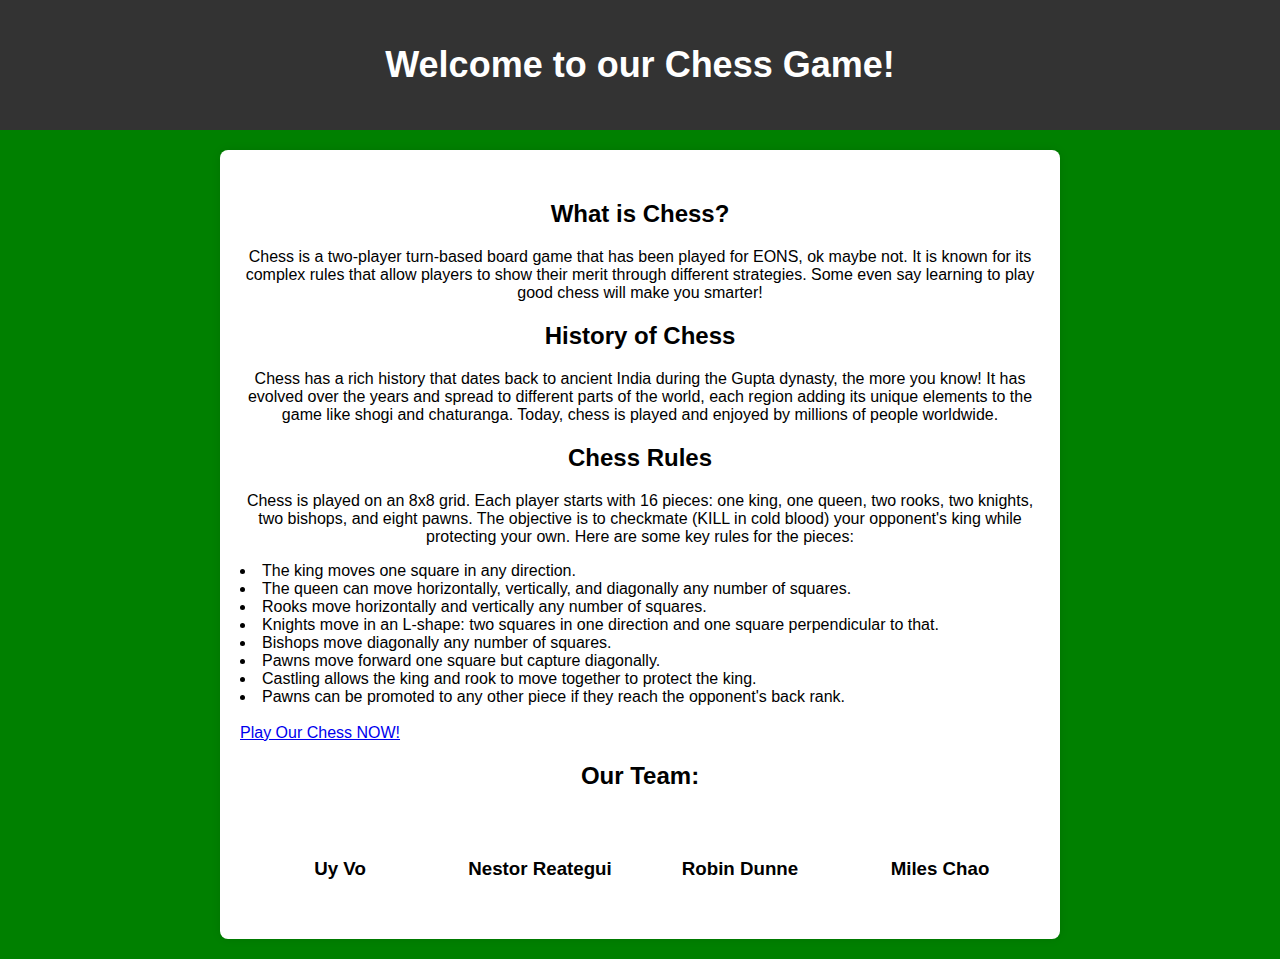
==== commit 645eab83: "final touches" ====
--- a/index.html
+++ b/index.html
@@ -1,148 +1,71 @@
 <!DOCTYPE html>
-<html>
-    <head>
-        <link rel="stylesheet" href="chess.css">
-        <title>CHESS: A GAME</title>
-    </head>
-    <body>
-        <main>
-            <div class="container">
-                <div></div>
-                <div>
-                    <button onclick="location.reload()">Refresh</button>
-                </div>
-                <div>
-                    <button onclick="saveGame()">Save</button>
-                </div>
-                <div>
-                    <button onclick="loadGame()">Resume</button>
-                </div>
-            </div>
-            <br />
-            <div class="container_column">
-                <div>
-                    <div class="column">8</div>
-                    <div class="column">7</div>
-                    <div class="column">6</div>
-                    <div class="column">5</div>
-                    <div class="column">4</div>
-                    <div class="column">3</div>
-                    <div class="column">2</div>
-                    <div class="column">1</div>
-                </div>
-                <div class="board">
-                    <div id="timer"></div>
-                    <div class="whitesq draggable" data-row=0 draggable="false" data-col=0><div class="black" alt="castle-piece" id = "black-piece" draggable="true">♜</div></div>
-                    <div class="blacksq draggable" data-row=0 draggable="false" data-col=1><div class="black" alt="knight-piece" id = "black-piece" draggable="true">♞</div></div>
-                    <div class="whitesq draggable" data-row=0 draggable="false" data-col=2><div class="black" alt="bishop-piece" id = "black-piece" draggable="true">♝</div></div>
-                    <div class="blacksq draggable" data-row=0 draggable="false" data-col=3><div class="black" alt="queen-piece" id = "black-piece" draggable="true">♛</div></div>
-                    <div class="whitesq draggable" data-row=0 draggable="false" data-col=4><div class="black king" alt="king-piece" id = "black-king" draggable="true">♚</div></div>
-                    <div class="blacksq draggable" data-row=0 draggable="false" data-col=5><div class="black" alt="bishop-piece" id = "black-piece" draggable="true">♝</div></div>
-                    <div class="whitesq draggable" data-row=0 draggable="false" data-col=6><div class="black" alt="knight-piece" id = "black-piece" draggable="true">♞</div></div>
-                    <div class="blacksq draggable" data-row=0 draggable="false" data-col=7><div class="black" alt="castle-piece" id = "black-piece" draggable="true">♜</div></div>
-                
-                    <div class="blacksq draggable" data-row=1 draggable="false" data-col=0><div class="black" alt="pawn-piece" id = "black-piece" draggable="true">♟</div></div>
-                    <div class="whitesq draggable" data-row=1 draggable="false" data-col=1><div class="black" alt="pawn-piece" id = "black-piece" draggable="true">♟</div></div>
-                    <div class="blacksq draggable" data-row=1 draggable="false" data-col=2><div class="black" alt="pawn-piece" id = "black-piece" draggable="true">♟</div></div>
-                    <div class="whitesq draggable" data-row=1 draggable="false" data-col=3><div class="black" alt="pawn-piece" id = "black-piece" draggable="true">♟</div></div>
-                    <div class="blacksq draggable" data-row=1 draggable="false" data-col=4><div class="black" alt="pawn-piece" id = "black-piece" draggable="true">♟</div></div>
-                    <div class="whitesq draggable" data-row=1 draggable="false" data-col=5><div class="black" alt="pawn-piece" id = "black-piece" draggable="true">♟</div></div>
-                    <div class="blacksq draggable" data-row=1 draggable="false" data-col=6><div class="black" alt="pawn-piece" id = "black-piece" draggable="true">♟</div></div>
-                    <div class="whitesq draggable" data-row=1 draggable="false" data-col=7><div class="black" alt="pawn-piece" id = "black-piece" draggable="true">♟</div></div>
-                    
-                    <div class="whitesq draggable" data-row=2 draggable="false" data-col=0><div class="square"   draggable="true"></div></div>
-                    <div class="blacksq draggable" data-row=2 draggable="false" data-col=1><div class="square"   draggable="true"></div></div>
-                    <div class="whitesq draggable" data-row=2 draggable="false" data-col=2><div class="square"   draggable="true"></div></div>
-                    <div class="blacksq draggable" data-row=2 draggable="false" data-col=3><div class="square"   draggable="true"></div></div>
-                    <div class="whitesq draggable" data-row=2 draggable="false" data-col=4><div class="square"   draggable="true"></div></div>
-                    <div class="blacksq draggable" data-row=2 draggable="false" data-col=5><div class="square"   draggable="true"></div></div>
-                    <div class="whitesq draggable" data-row=2 draggable="false" data-col=6><div class="square"   draggable="true"></div></div>
-                    <div class="blacksq draggable" data-row=2 draggable="false" data-col=7><div class="square"   draggable="true"></div></div>
-                    <div class="blacksq draggable" data-row=3 draggable="false" data-col=0><div class="square"   draggable="true"></div></div>
-                    <div class="whitesq draggable" data-row=3 draggable="false" data-col=1><div class="square"   draggable="true"></div></div>
-                    <div class="blacksq draggable" data-row=3 draggable="false" data-col=2><div class="square"   draggable="true"></div></div>
-                    <div class="whitesq draggable" data-row=3 draggable="false" data-col=3><div class="square"   draggable="true"></div></div>
-                    <div class="blacksq draggable" data-row=3 draggable="false" data-col=4><div class="square"   draggable="true"></div></div>
-                    <div class="whitesq draggable" data-row=3 draggable="false" data-col=5><div class="square"   draggable="true"></div></div>
-                    <div class="blacksq draggable" data-row=3 draggable="false" data-col=6><div class="square"   draggable="true"></div></div>
-                    <div class="whitesq draggable" data-row=3 draggable="false" data-col=7><div class="square"   draggable="true"></div></div>
-                    <div class="whitesq draggable" data-row=4 draggable="false" data-col=0><div class="square"   draggable="true"></div></div>
-                    <div class="blacksq draggable" data-row=4 draggable="false" data-col=1><div class="square"   draggable="true"></div></div>
-                    <div class="whitesq draggable" data-row=4 draggable="false" data-col=2><div class="square"   draggable="true"></div></div>
-                    <div class="blacksq draggable" data-row=4 draggable="false" data-col=3><div class="square"   draggable="true"></div></div>
-                    <div class="whitesq draggable" data-row=4 draggable="false" data-col=4><div class="square"   draggable="true"></div></div>
-                    <div class="blacksq draggable" data-row=4 draggable="false" data-col=5><div class="square"   draggable="true"></div></div>
-                    <div class="whitesq draggable" data-row=4 draggable="false" data-col=6><div class="square"   draggable="true"></div></div>
-                    <div class="blacksq draggable" data-row=4 draggable="false" data-col=7><div class="square"   draggable="true"></div></div>
-                    <div class="blacksq draggable" data-row=5 draggable="false" data-col=0><div class="square"   draggable="true"></div></div>
-                    <div class="whitesq draggable" data-row=5 draggable="false" data-col=1><div class="square"   draggable="true"></div></div>
-                    <div class="blacksq draggable" data-row=5 draggable="false" data-col=2><div class="square"   draggable="true"></div></div>
-                    <div class="whitesq draggable" data-row=5 draggable="false" data-col=3><div class="square"   draggable="true"></div></div>
-                    <div class="blacksq draggable" data-row=5 draggable="false" data-col=4><div class="square"   draggable="true"></div></div>
-                    <div class="whitesq draggable" data-row=5 draggable="false" data-col=5><div class="square"   draggable="true"></div></div>
-                    <div class="blacksq draggable" data-row=5 draggable="false" data-col=6><div class="square"   draggable="true"></div></div>
-                    <div class="whitesq draggable" data-row=5 draggable="false" data-col=7><div class="square"   draggable="true"></div></div>
-        
-                    <div class="whitesq draggable" data-row=6 draggable="false" data-col=0><div class="white" alt="pawn-piece" id = "white-piece" draggable="true">♟</div></div>
-                    <div class="blacksq draggable" data-row=6 draggable="false" data-col=1><div class="white" alt="pawn-piece" id = "white-piece" draggable="true">♟</div></div>
-                    <div class="whitesq draggable" data-row=6 draggable="false" data-col=2><div class="white" alt="pawn-piece" id = "white-piece" draggable="true">♟</div></div>
-                    <div class="blacksq draggable" data-row=6 draggable="false" data-col=3><div class="white" alt="pawn-piece" id = "white-piece" draggable="true">♟</div></div>
-                    <div class="whitesq draggable" data-row=6 draggable="false" data-col=4><div class="white" alt="pawn-piece" id = "white-piece" draggable="true">♟</div></div>
-                    <div class="blacksq draggable" data-row=6 draggable="false" data-col=5><div class="white" alt="pawn-piece" id = "white-piece" draggable="true">♟</div></div>
-                    <div class="whitesq draggable" data-row=6 draggable="false" data-col=6><div class="white" alt="pawn-piece" id = "white-piece" draggable="true">♟</div></div>
-                    <div class="blacksq draggable" data-row=6 draggable="false" data-col=7><div class="white" alt="pawn-piece" id = "white-piece" draggable="true">♟</div></div>
-                    
-                    <div class="blacksq draggable" data-row=7 draggable="false" data-col=0><div class="white" alt="castle-piece" id = "white-piece" draggable="true">♜</div></div>
-                    <div class="whitesq draggable" data-row=7 draggable="false" data-col=1><div class="white" alt="knight-piece" id = "white-piece" draggable="true">♞</div></div>
-                    <div class="blacksq draggable" data-row=7 draggable="false" data-col=2><div class="white" alt="bishop-piece" id = "white-piece" draggable="true">♝</div></div>
-                    <div class="whitesq draggable" data-row=7 draggable="false" data-col=3><div class="white" alt="queen-piece" id = "white-piece" draggable="true">♛</div></div>
-                    <div class="blacksq draggable" data-row=7 draggable="false" data-col=4><div class="white king" alt="king-piece" id = "white-king" draggable="true">♚</div></div>
-                    <div class="whitesq draggable" data-row=7 draggable="false" data-col=5><div class="white" alt="bishop-piece" id = "white-piece" draggable="true">♝</div></div>
-                    <div class="blacksq draggable" data-row=7 draggable="false" data-col=6><div class="white" alt="knight-piece" id = "white-piece" draggable="true">♞</div></div>
-                    <div class="whitesq draggable" data-row=7 draggable="false" data-col=7><div class="white" alt="castle-piece" id = "white-piece" draggable="true">♜</div></div>
-                </div>  
-            </div>
-            <div class="container">
-                <div class="row"></div> <div class="row">A</div><div class="row">B</div><div class="row">C</div> <div class="row">D</div><div class="row">E</div> <div class="row" >F</div><div class="row">G</div> <div class="row">H</div>
-            </div>
-        </main>
-        <script src="chess.js"></script>
-        <script>
-            let key = "game";
-            function saveGame() {
-                const main = document.querySelector("main");
-                // store content to local storage
-                let x = localStorage.setItem(key, main.innerHTML);
-                var storedValue = localStorage.getItem(key)
-            }
-            function loadGame() {
-                let keyresume = key;
-                var storedValue = localStorage.getItem(keyresume)
-                if (storedValue){
-                    const main = document.querySelector("main");
-                    main.innerHTML = storedValue;
-                }
+<html lang="en">
 
-                setTimeout(() => {
-                let squares = document.querySelectorAll(".draggable");
-                squares.forEach((square) => {
-                square.addEventListener("dragstart", dragStart);
-                square.addEventListener("dragover", dragOver);
-                square.addEventListener("dragenter", dragEnter);
-                square.addEventListener("dragleave", dragLeave);
-                square.addEventListener("drop", dragDrop);
-                });
-                }, 0);
-                timerElement = document.getElementById('timer');
-                whosTurn = timerElement.innerHTML.substr(0,5);
-                if (whosTurn=="White"){
-                    whosTurn="white";
-                    whiteTime=timerElement.title;
-                }else{
-                    whosTurn ="black";
-                    blackTime=timerElement.title;
-                }
-            }
-        </script>
-    </body>
+<head>
+ <link rel="stylesheet" href="index.css">
+ <title>CHESS: A GAMEs</title>
+ <style>
+ </style>
+</head>
+
+<body>
+ <header>
+  <h1>Welcome to our Chess Game!</h1>
+ </header>
+
+ <div class="container">
+  <div id="chess-rules">
+   <h2>What is Chess?</h2>
+   <p>Chess is a two-player turn-based board game that has been played for EONS, ok maybe not. It is known for its
+    complex rules
+    that allow players to show their merit through different strategies. Some even say learning to play good chess will
+    make you smarter!</p>
+   <h2>History of Chess</h2>
+   <p>Chess has a rich history that dates back to ancient India during the Gupta dynasty, the more you know! It has
+    evolved over the years and spread to different
+    parts of the world, each region adding its unique elements to the game like shogi and chaturanga. Today, chess is
+    played and enjoyed by
+    millions of people worldwide.</p>
+   <h2>Chess Rules</h2>
+   <p>
+    Chess is played on an 8x8 grid. Each player starts with 16 pieces: one king, one
+    queen, two rooks, two knights, two bishops, and eight pawns. The objective is to checkmate (KILL in cold blood) your
+    opponent's
+    king
+    while protecting your own. Here are some key rules for the pieces:
+   </p>
+   <ul>
+    <li>The king moves one square in any direction.</li>
+    <li>The queen can move horizontally, vertically, and diagonally any number of squares.</li>
+    <li>Rooks move horizontally and vertically any number of squares.</li>
+    <li>Knights move in an L-shape: two squares in one direction and one square perpendicular to that.</li>
+    <li>Bishops move diagonally any number of squares.</li>
+    <li>Pawns move forward one square but capture diagonally.</li>
+    <li>Castling allows the king and rook to move together to protect the king.</li>
+    <li>Pawns can be promoted to any other piece if they reach the opponent's back rank.</li>
+   </ul>
+  </div>
+
+  <br>
+
+  <a href="chess.html">Play Our Chess NOW!</a>
+
+  <h2 class="text">Our Team:</h2>
+  <div id="team-members">
+   <div class="member">
+    <h3>Uy Vo</h3>
+   </div>
+   <div class="member">
+    <h3>Nestor Reategui</h3>
+   </div>
+   <div class="member">
+    <h3>Robin Dunne</h3>
+   </div>
+   <div class="member">
+    <h3>Miles Chao</h3>
+   </div>
+  </div>
+ </div>
+</body>
+
 </html>
--- a/index.css
+++ b/index.css
@@ -0,0 +1,63 @@
+  body {
+   font-family: Arial, sans-serif;
+   background-color: green;
+   margin: 0;
+   padding: 0;
+  }
+
+  header {
+   background-color: #333;
+   color: #fff;
+   padding: 20px;
+   text-align: center;
+  }
+
+  h1 {
+   font-size: 36px;
+  }
+
+  .container {
+   max-width: 800px;
+   margin: 20px auto;
+   background-color: #fff;
+   padding: 20px;
+   border-radius: 8px;
+   box-shadow: 0 0 10px rgba(0, 0, 0, 0.1);
+  }
+
+  #chess-rules {
+   text-align: center;
+   margin-top: 30px;
+  }
+
+  #team-members {
+   text-align: center;
+   margin-top: 30px;
+   display: flex;
+   justify-content: center;
+   flex-wrap: wrap;
+  }
+
+  .member {
+   margin: 20px;
+   text-align: center;
+   flex: 1;
+   max-width: 200px;
+  }
+
+  ul {
+   list-style-position: inside;
+   padding: 0;
+   margin: 0;
+  }
+
+  li {
+   padding: 0;
+   margin: 0;
+   text-align: left;
+  }
+
+  .text {
+   display: flex;
+   justify-content: center;
+  }
